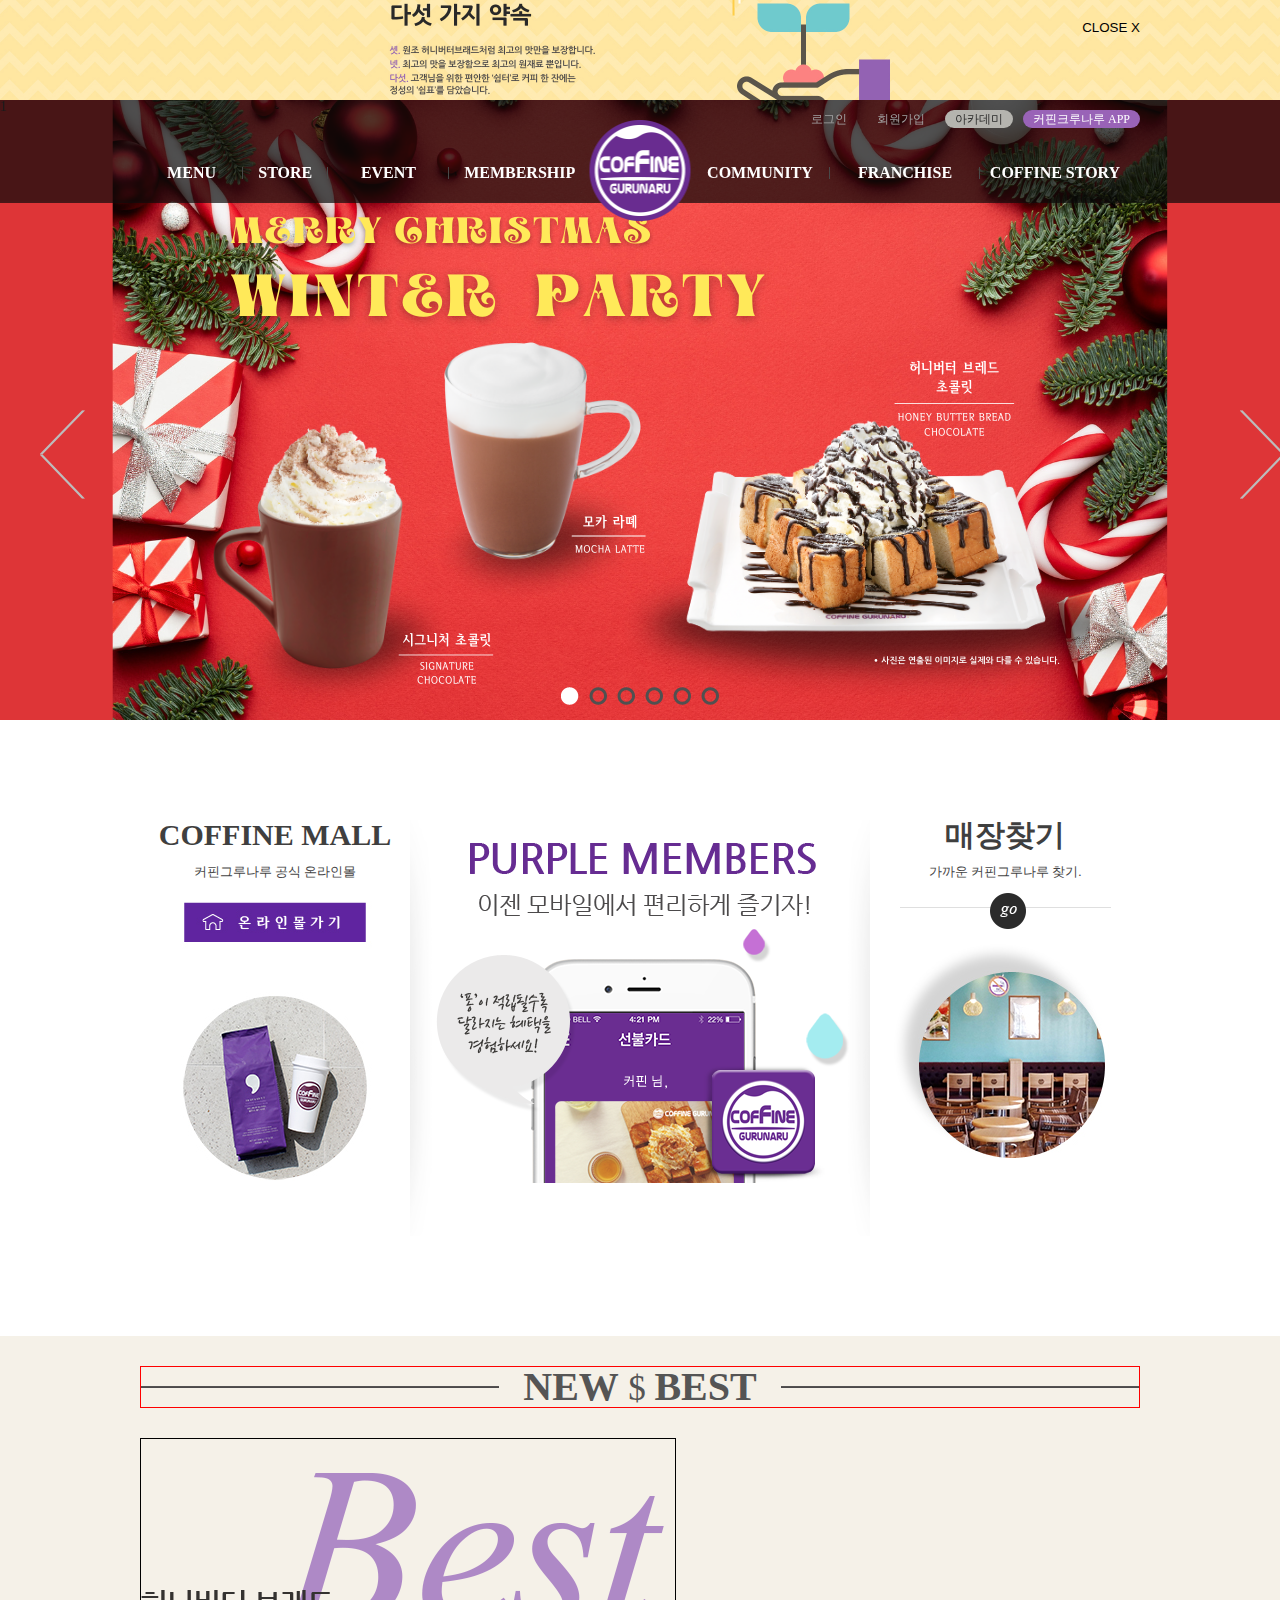
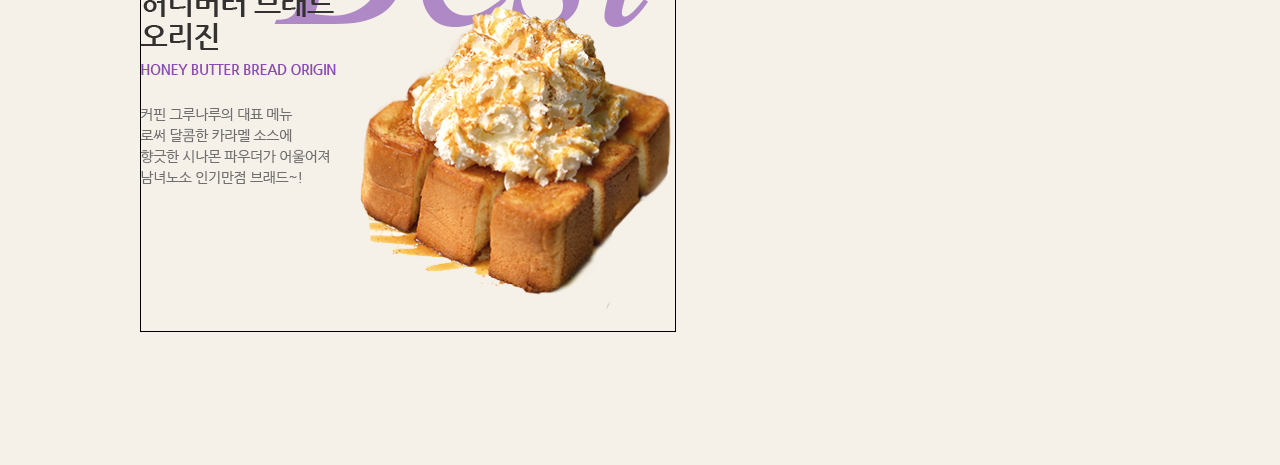
==== index.html @ 31d51dbd "커핀그루나루 1일차" ====
<!DOCTYPE html>
<html lang="ko">
<head>
    <meta charset="UTF-8">
    <meta name="viewport" content="width=device-width, initial-scale=1.0">
    <title>커핀 그루나루 </title>
    <link rel="shortcut icon" href="img/favicon.ico">
    <link rel="stylesheet" href="css/reset.css">
    <link rel="stylesheet" href="css/slick.css">
    <link rel="stylesheet" href="css/style.css">

    <script src="script/jquery-3.7.1.js"></script>
    <script src="script/jquery-ui.js"></script>
    <script src="script/slick.js"></script>
    <script src="script/myscript.js"></script>
</head>
<body>
    
    <!-- 팝업 -->
    <div class="pop">
        <a href="#">배너</a>
        <div class="pop_inner">
            <button>CLOSE X</button>
        </div> <!-- pop_inner -->
    </div><!--  pop -->

    <!-- header영역 -->
    <header id="header">
        <h1 class="logo"><a href="#">로고</a></h1>

        <div class="header_b">
            <div class="header_inner">
                <ul class="util">
                    <li class="u1"><a href="#">로그인</a></li>
                    <li class="u2"><a href="#">회원가입</a></li>
                    <li class="u3"><a href="#">아카데미</a></li>
                    <li class="u4"><a href="#">커핀크루나루 APP</a></li>
                </ul> <!-- util -->

                <!-- gnb영역 -->
                <div class="gnb">
                    <ul class="gnb_left">

                        <li class="g1">
                            <a href="#">MENU</a>
                            <ul class="sub">
                                <li><a href="#">New & Best</a></li>
                                <li><a href="#">Theme Menu</a></li>
                                <li><a href="#">Coffee</a></li>
                                <li><a href="#">Tea & Beverage</a></li>
                                <li><a href="#">Wine</a></li>
                                <li><a href="#">Dessert</a></li>
                                <li><a href="#">MD</a></li>
                            </ul> <!-- sub -->
                        </li> <!-- g1 -->

                        <li class="g2">
                            <a href="#">STORE</a>
                            <ul class="sub">
                                <li><a href="#">매장찾기</a></li>
                                <li><a href="#">신규매장</a></li>
                            </ul> <!-- sub -->
                        </li> <!-- g2 -->

                        <li class="g3">
                            <a href="#">EVENT</a>
                            <ul class="sub">
                                <li><a href="#">진행중인 이벤트</a></li>
                                <li><a href="#">종료된 이벤트</a></li>
                                <li><a href="#">당첨자 발표</a></li>
                            </ul> <!-- sub -->
                        </li> <!-- g3 -->

                        <li class="g4">
                            <a href="#">MEMBERSHIP</a>
                            <ul class="sub">
                                <li><a href="#">퍼플멤버스 소개</a></li>
                                <li><a href="#">퍼플멤버스 혜택</a></li>
                                <li class="s_3"><a href="#">퍼플멤버스 충전형 <br> /기프트 카드</a></li>
                                <li><a href="#">자주 묻는 질문</a></li>
                            </ul> <!-- sub -->
                        </li> <!-- g4 -->

                    </ul><!-- gnb_left -->

                    <ul class="gnb_right">

                        <li class="g5">
                            <a href="#">COMMUNITY</a>
                            <ul class="sub">
                                <li><a href="#">새소식</a></li>
                                <li><a href="#">자주 묻는 질문</a></li>
                                <li><a href="#">고객의 소리</a></li>
                            </ul> <!-- sub -->
                        </li> <!-- g5 -->

                        <li class="g6">
                            <a href="#">FRANCHISE</a>
                            <ul class="sub">
                                <li><a href="#">가맹안내</a></li>
                                <li><a href="#">투자비용</a></li>
                                <li><a href="#">인테리어</a></li>
                                <li><a href="#">자주 묻는 질문</a></li>
                                <li><a href="#">개설문의</a></li>
                                <li><a href="#">지원 제도</a></li>
                                <li><a href="#">해외 사업</a></li>
                                <li><a href="#">점주광장</a></li>
                            </ul> <!-- sub -->
                        </li> <!-- g7 -->

                        <li class="g7">
                            <a href="#">COFFINE STORY</a>
                            <ul class="sub">
                                <li><a href="#">커핀그루나루 소개</a></li>
                                <li><a href="#">Coffee + Wine</a></li>
                                <li><a href="#">메뉴 스토리</a></li>
                                <li><a href="#">광고자료</a></li>
                                <li><a href="#">글로벌 브랜드</a></li>
                                <li><a href="#">사회공헌</a></li>
                                <li><a href="#">채용정보</a></li>
                                <li><a href="#">찾아오시는 길</a></li>
                            </ul> <!-- sub -->
                        </li> <!-- g8 -->

                    </ul><!-- gnb_right -->

                </div> <!-- gnb -->

            </div><!-- header_inner -->

        </div><!-- header_b -->

    </header><!-- header -->

    <section id="main">
        <div class="main_visual">
            <ul class="move">
                <li class="main1"><a href="#">1</a></li>
                <li class="main2"><a href="#">2</a></li>
                <li class="main3"><a href="#">3</a></li>
                <li class="main4"><a href="#">4</a></li>
                <li class="main5"><a href="#">5</a></li>
                <li class="main6"><a href="#">6</a></li>
            </ul> <!-- move -->

        </div> <!-- main_visual -->

        <div class="section1">
            <div class="mall">
                <ul>
                    <li>COFFINE MALL</li>
                    <li>커핀그루나루 공식 온라인몰</li>
                    <li><a href="#"><img src="img/GO.jpg" alt="GO"></a></li>
                    <li><a href="#"><img src="img/main_intro_img3.jpg" alt="main_intro_img3"></a></li>
                </ul>
            </div><!-- mall -->

            <div class="members">
                <a href="#"><img src="img/PURPLE MEMBERS .png" alt=""></a>
            </div> <!-- members -->

            <div class="find">
                <ul>
                    <li>매장찾기</li>
                    <li>가까운 커핀그루나루 찾기.</li>
                    <li><a href="#"><img src="img/GO.gif" alt="GO"></a></li>
                    <li><img src="img/main_intro_img2.jpg" alt="main_intro_img2"></li>
                </ul>
            </div> <!-- find -->
        </div><!-- section1 -->

        <div class="section2">
            <div class="section2_inner">
                <h2>NEW <span> $ </span> BEST</h2>

                <div class="best">
                    <a href="#"><img src="img/허니버터.png" alt="허니버터"></a>
                </div><!-- best -->
            </div><!-- section2_inner -->

        </div> <!-- section2 -->

    </section> <!-- main -->
</body>
</html>
---- css/style.css ----
@charset "utf-8";

/* 팝업 */
.pop{
    width: 100%;
    height: 100px;
    position: relative;
    /* display: none; */
}
.pop a{
    display: block;
    height: 100px;
    background: url("../img/NSqxmcu8eA6ZwG9f_20160212.jpg") no-repeat center center;
    background-size: cover;
    text-indent: -9999px;
}
.pop .pop_inner{
    width: 1000px;
    height: 100%;
    position: absolute;
    left: 50%;
    top: 0;
    transform: translateX(-50%);
    text-align: right;
}
.pop .pop_inner button{
    border: none;
    background-color: transparent;
    cursor: pointer;
    margin-top: 20px;
}

/* header영역 */
#header{
    width: 100%;
    height: 103px;
    position: relative;
    z-index: 30;
}
.logo{
    position: absolute;
    left: 50%;
    top: 20px;
    transform: translateX(-50%);
}
.logo a{
    display: block;
    width: 101px;
    height: 101px;
    text-indent: -9999px;
    background: url("../img/coffine\ gurunaru.png");
}
.header_b{
    width: 100%;
    height: 103px;
    background: url("../img/header_bg.png") repeat-x;
}
.header_inner{
    width: 1000px;
    margin: 0 auto;
}
.util{
    /* border: 1px solid red; */

    /* text-align: right; */
    display: flex;
    justify-content: flex-end;
}
.util li{
    /* display: inline-block; */
    margin: 10px 0 0 10px;
}
.util li a{
    display: block;
    color: #a2a2a2;
    font-size: 12px;
    padding: 3px 10px;
}
.util li a:hover{
    color: white;
}
.util li.u3 a{
    background-color: #b5b4af;
    border-radius: 10px;
    color: #2b2b2b;
}
.util li.u4 a{
    color: white;
    background-color: #9963b7;
    border-radius: 10px;
}

/* gnb영역 */
.gnb{
    display: flex;
    justify-content: space-between;
    width: 100%;
    margin-top: 20px;
}
.gnb > ul{
    display: flex;
    width: 45%;
    /* border: 1px solid red; */
}
.gnb > ul > li{
    position: relative;
    /* border: 1px solid gold; */
}
.gnb > ul > li > a{
    display: block;
    font-size: 16px;
    color: white;
    font-weight: bold;
    line-height: 50px;
    text-align: center;
    position: relative;
    background-image: url("../img/gnb_line.gif");
    background-repeat: no-repeat;
    background-position: right center;
}
.gnb > ul > li:last-child > a{
    background: none;
}

.gnb > ul > li:hover > a{
    color: #9963b7;
}

/* .gnb > ul > li > a::after{
    content: "";
    display: block;
    width: 1px;
    height: 12px;
    background: white;
    background-image: url("../img/gnb_line.gif");
    position: absolute;
    right: 0;
    top: 20px;
}
.gnb > ul > li:last-child > a::after{
    display: none;
} */

.gnb > ul .g1{width: 110px;}
.gnb > ul .g2{width: 90px;}
.gnb > ul .g3{width: 130px;}
.gnb > ul .g4{width: 150px;}
.gnb > ul .g5{width: 140px;}
.gnb > ul .g6{width: 150px;}
.gnb > ul .g7{width: 150px;}

.sub{
    position: absolute;
    width: 100%;
    /* border: 1px solid yellow; */
    top: 60px;
    left: 0;
    text-align: center;
}
.sub li{}
.sub li a{
    display: block;
    font-size: 13px;
    color: #919191;
    line-height: 30px;
}
.sub li.s_3 a{
    line-height: 15px;
    padding: 5px 0;
}
.sub li a:hover{
    background-color: pink;
}

/* main영역 */
#main{
    width: 100%;
}
.main_visual{
    width: 100%;
    height: 620px;
    margin-top: -103px;
    /* border: 1px solid red; */
}

.move{
    width: 100%;
    height: 620px;
}
.move .slick-slide{
    height: 620px;
}
.move .slick-slide a{
    display: block;
}
.move a{
    display: block;
    width: 100%;
    height: 620px;
}

.main1 a{
    background: url("../img/mainslide1.png") no-repeat center top;
    background-size: cover;
}
.main2 a{
    background: url("../img/mainslide2.png") no-repeat center top;
    background-size: cover;
}
.main3 a{
    background: url("../img/mainslide3.jpg") no-repeat center top;
    background-size: cover;
}
.main4 a{
    background: url("../img/mainslide3.jpg") no-repeat center top;
    background-size: cover;
}
.main5 a{
    background: url("../img/mainslide4.jpg") no-repeat center top;
    background-size: cover;
}
.main6 a{
    background: url("../img/mainslide5.jpg") no-repeat center top;
    background-size: cover;
}

.move .slick-dots{
    position: absolute;
    left: 50%;
    bottom: 10px;
    transform: translateX(-50%);
    text-align: center;
}
.move .slick-dots li{
    display: inline-block;
    margin: 5px;
}
.move .slick-dots li button{
    display: block;
    width: 18px;
    height: 18px;
    border: none;
    background-color: transparent;
    background-image: url("../img/main_visual_pager_off.png");
    background-repeat: no-repeat;
    text-indent: -9999px;
    cursor: pointer;
}
.move .slick-dots li.slick-active button{
    background-image: url("../img/main_visual_pager_on.png");
}

.move .slick-arrow{
    position: absolute;
    top: 50%;
    left: 50%;
    width: 45px;
    height: 89px;
    border: none;
    background-color: transparent;
    cursor: pointer;
    z-index: 10;
    text-indent: -9999px;
}
.move .slick-arrow.slick-prev{
    background-image: url("../img/main_visual_prev.png");
    background-repeat: no-repeat;
    margin-left: -600px;
}
.move .slick-arrow.slick-next{
    background-image: url("../img/main_visual_next.png");
    background-repeat: no-repeat;
    margin-left: 600px;
}


/* section1영역 */
.section1{
    width: 1000px;
    margin: 0 auto;
    text-align: center;
    display: flex;
    padding: 100px 0;
}
.section1>div{
    height: 416px;
}
.section1>div ul{}
.section1>div ul li:first-child{
    font-size: 30px;
    font-weight: bold;
    color: #3f3f3f;
    margin-bottom: 15px;
}
.section1>div ul li:nth-child(2){
    font-size: 13px;
    margin-bottom: 15px;
}

/* section2영역 */
.section2{
    width: 100%;
    height: 729px;
    background-color: #f5f1e8;
}
.section2_inner{
    width: 1000px;
    margin: 0 auto;
    padding: 30px 0;
}
.section2_inner h2{
    text-align: center;
    font-size: 40px;
    color: #555;
    background: url("../img/main_menu_title_line.png") no-repeat center center;
    margin-bottom: 30px;
    border: 1px solid red;
}
.section2_inner h2 span{
    font-weight: 400;
    font-size: 35px;
}

.best{
    border: 1px solid black;
    width: 536px;
    height: 494px;
    background: url("../img/main_menu_best_bg.png") no-repeat ;
}
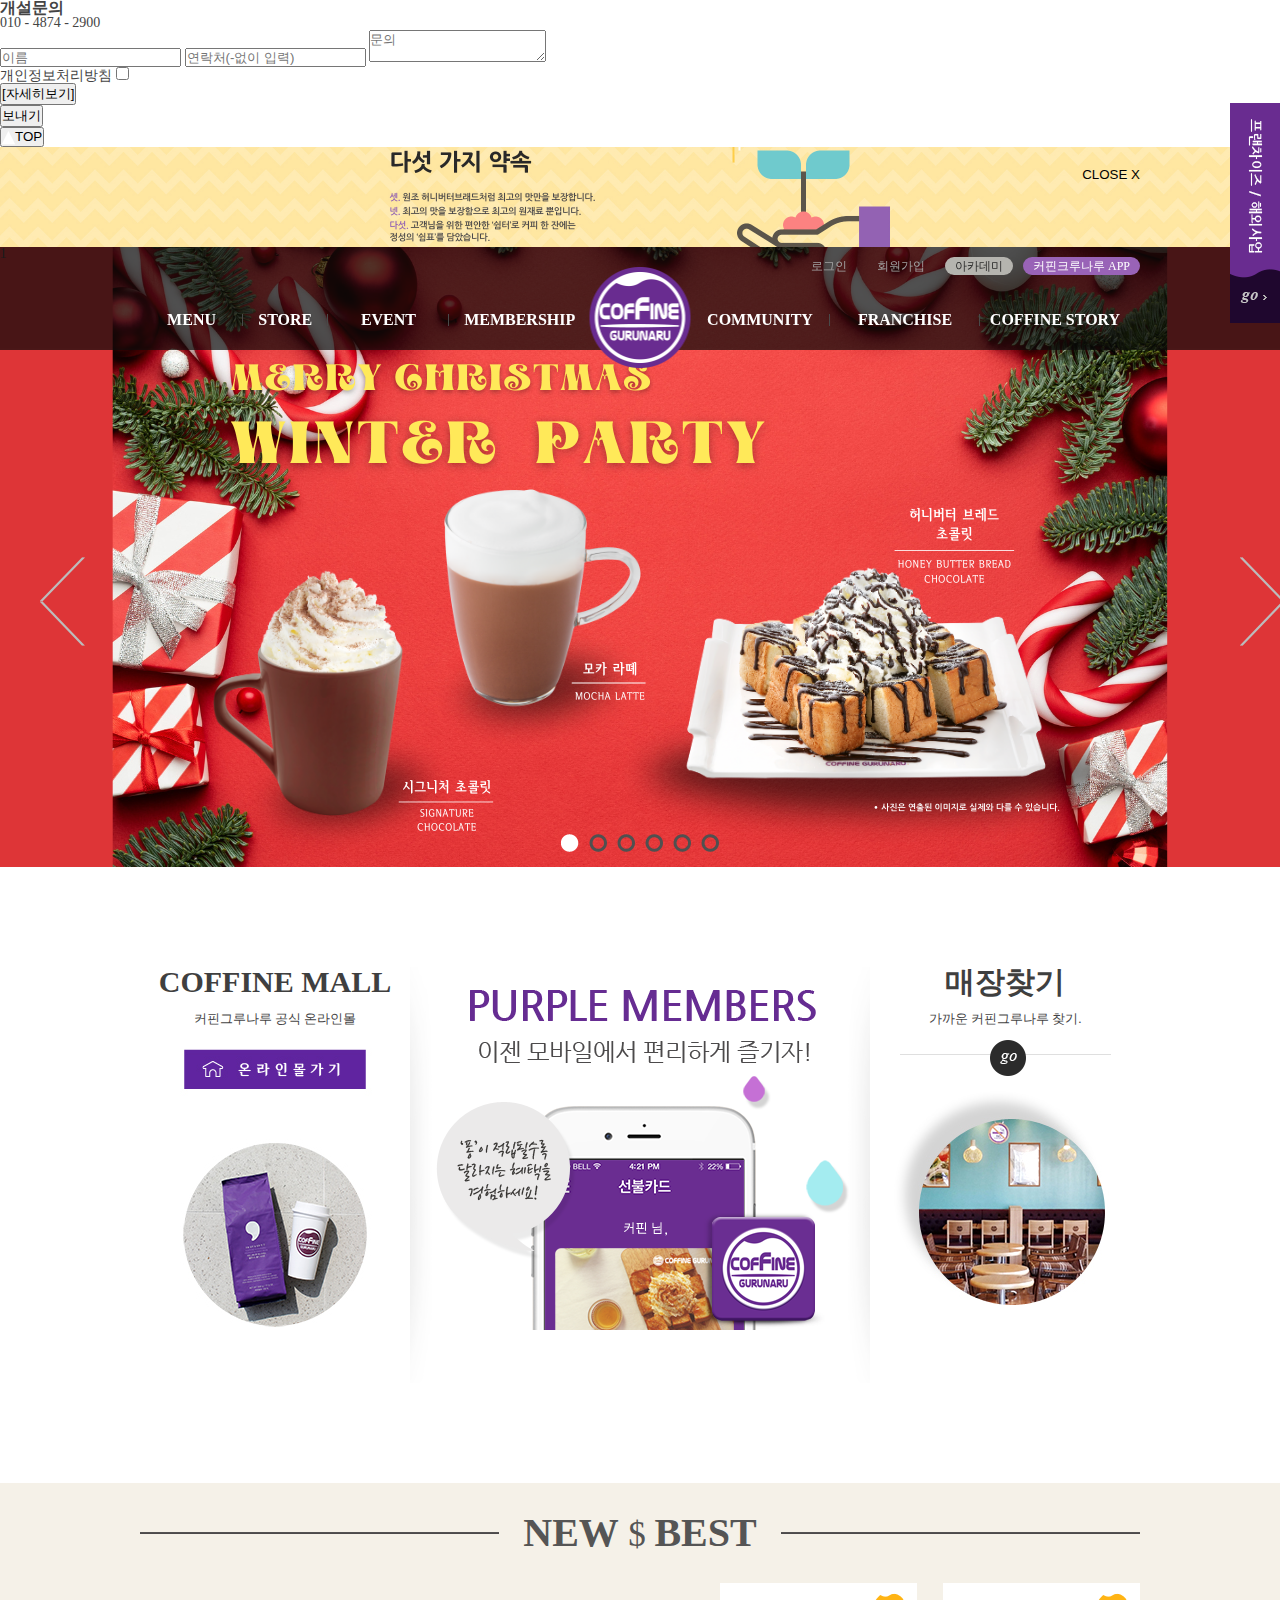
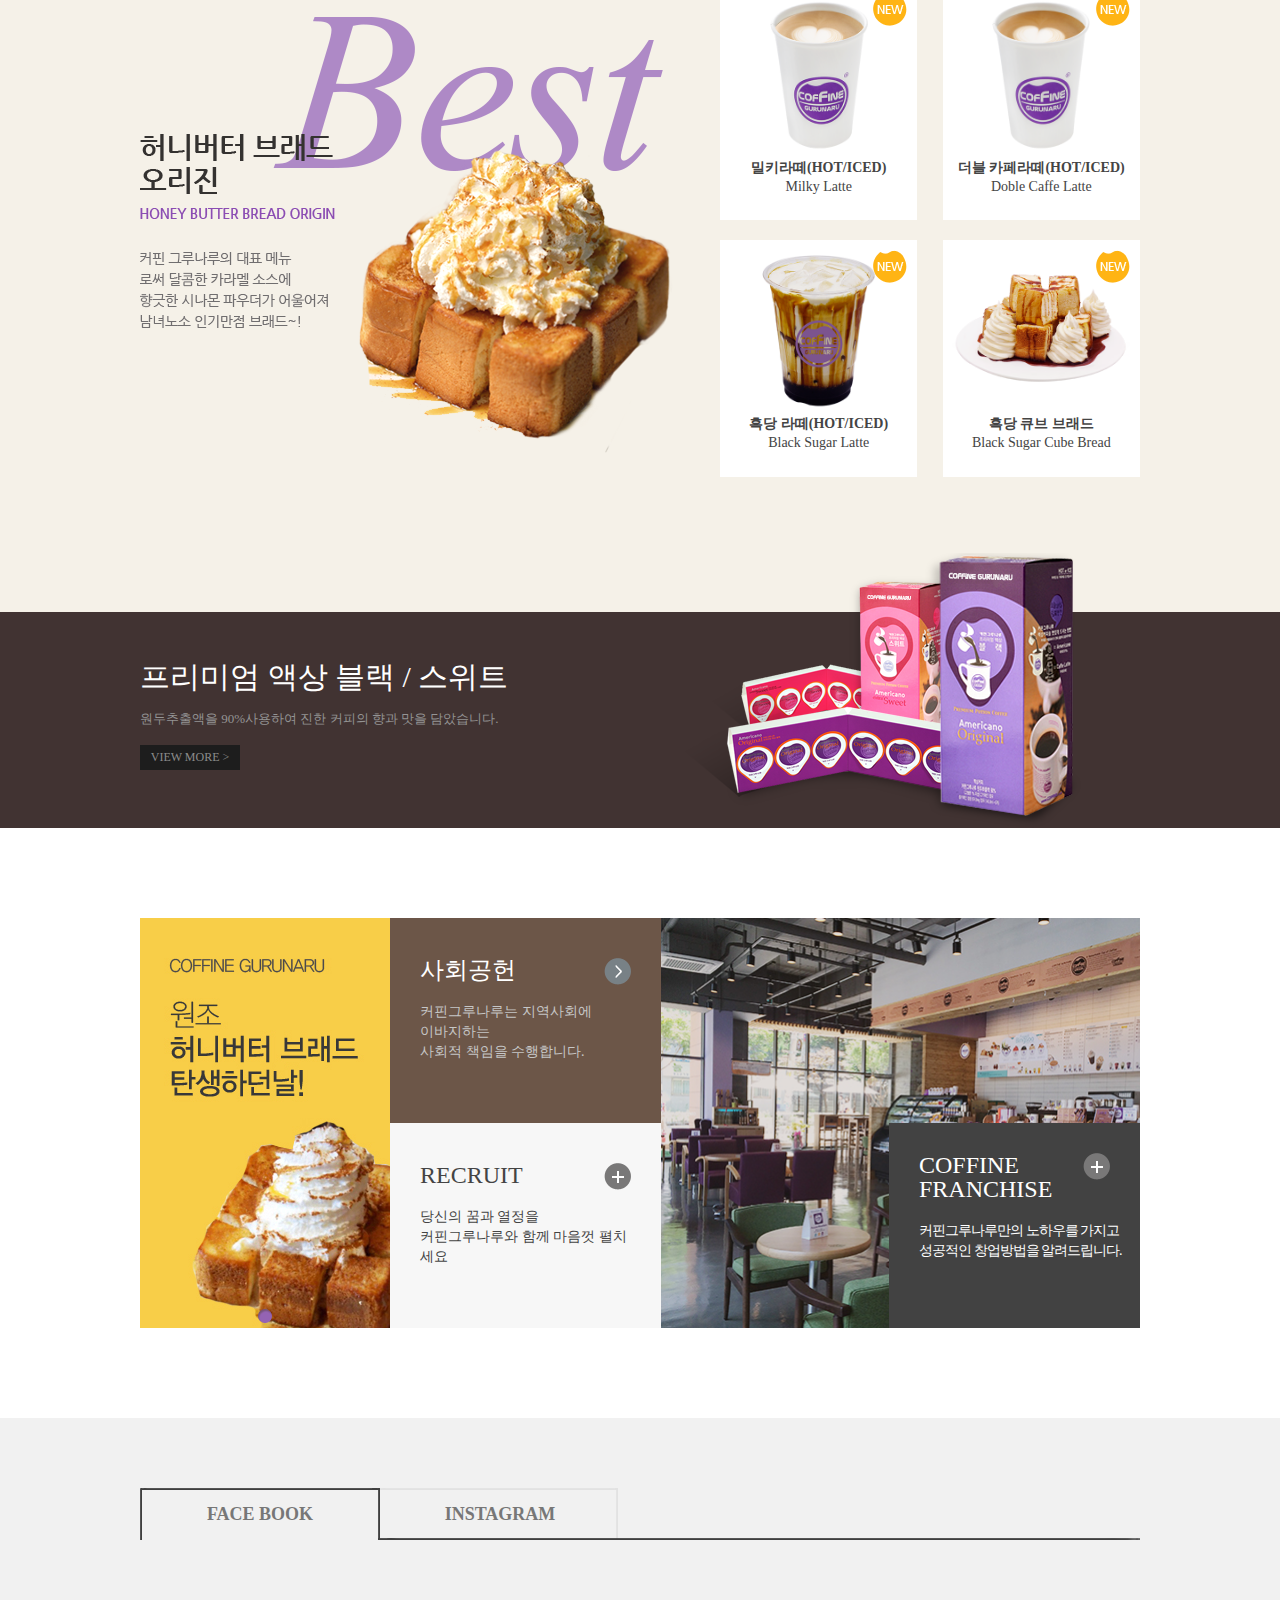
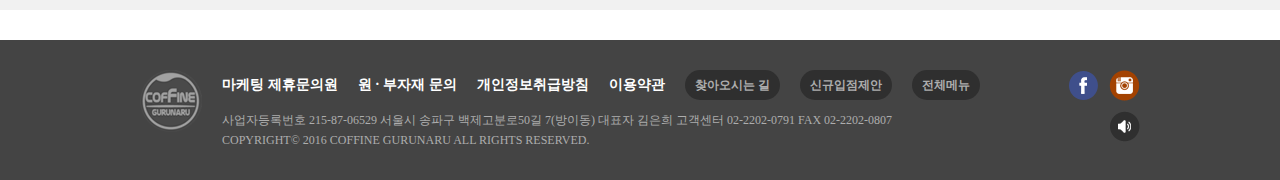
==== commit 719e8118: "커핀그루나루 2일차" ====
--- a/index.html
+++ b/index.html
@@ -15,6 +15,45 @@
     <script src="script/myscript.js"></script>
 </head>
 <body>
+
+    <!-- 오른쪽 벽 팝업 -->
+    <div class="quick">
+        <a href="#"><img src="img/btn_franchise_go.gif" alt="btn_franchise_go"></a>
+    </div><!-- quick -->
+
+    <!-- 개설문의 팝업 -->
+    <div class="answer">
+        <div class="answer_inner">
+
+            <h3>개설문의</h3>
+            <p>010 - 4874 - 2900</p>
+
+            <div class="info">
+
+                <form action="#">
+                    <input type="text" placeholder="이름">
+                    <input type="text" placeholder="연락처(-없이 입력)">
+                    <textarea name="" id="" placeholder="문의"></textarea>
+                    
+                    <div class="check">
+                        <a href="#">개인정보처리방침</a>
+                        <span><input type="checkbox"></span>
+                    </div><!-- check -->
+
+                    <button>[자세히보기]</button>
+
+                    <div class="send">
+                        <button>보내기</button>
+                    </div><!-- send -->
+                </form>
+
+            </div><!-- info -->
+        </div><!-- answer_inner -->
+
+        <div class="top">
+            <button><a href="#header"><img src="img/top_btn.png" alt="top_btn">TOP</a></button>
+        </div><!-- top -->
+    </div><!-- answer -->
     
     <!-- 팝업 -->
     <div class="pop">
@@ -176,10 +215,170 @@
                 <div class="best">
                     <a href="#"><img src="img/허니버터.png" alt="허니버터"></a>
                 </div><!-- best -->
+
+                <div class="new">
+                    <ul class="new_list">
+                        <li>
+                            <a href="#">
+                                <ul>
+                                    <li><img src="img/main_menu_ico_new.png" alt="main_menu_ico_new"></li>
+                                    <li><img src="img/밀키라떼.png" alt="밀키라떼"></li>
+                                    <li><strong>밀키라떼(HOT/ICED)</strong></li>
+                                    <li>Milky Latte</li>
+                                </ul>
+                            </a>
+                        </li>
+                        <li>
+                            <a href="#">
+                                <ul>
+                                    <li><img src="img/main_menu_ico_new.png" alt="main_menu_ico_new"></li>
+                                    <li><img src="img/더블 카페라떼.png" alt="더블 카페라떼"></li>
+                                    <li><strong>더블 카페라떼(HOT/ICED)</strong></li>
+                                    <li>Doble Caffe Latte</li>
+                                </ul>
+                            </a>
+                        </li>
+                        <li>
+                            <a href="#">
+                                <ul>
+                                    <li><img src="img/main_menu_ico_new.png" alt="main_menu_ico_new"></li>
+                                    <li><img src="img/흑당 라떼.png" alt="흑당 라떼"></li>
+                                    <li><strong>흑당 라떼(HOT/ICED)</strong></li>
+                                    <li>Black Sugar Latte</li>
+                                </ul>
+                            </a>
+                        </li>
+                        <li>
+                            <a href="#">
+                                <ul>
+                                    <li><img src="img/main_menu_ico_new.png" alt="main_menu_ico_new"></li>
+                                    <li><img src="img/흑당 큐브 브래드.png" alt="흑당 큐브 브래드"></li>
+                                    <li><strong>흑당 큐브 브래드</strong></li>
+                                    <li>Black Sugar Cube Bread</li>
+                                </ul>
+                            </a>
+                        </li>
+                    </ul><!-- new_list -->
+
+                </div><!-- new -->
+
             </div><!-- section2_inner -->
 
         </div> <!-- section2 -->
 
+        <div class="section3">
+            <div class="section3_inner">
+                <h2>프리미엄 액상 <strong>블랙 / 스위트</strong></h2>
+                <p>원두추출액을 90%사용하여 진한 커피의 향과 맛을 담았습니다.</p>
+                <a href="#">VIEW MORE &gt;</a>
+                <img src="img/main_menu_banner_img.png" alt="main_menu_banner_img">
+            </div><!-- section_inner -->
+        </div><!-- section3 -->
+
+        <div class="section4">
+
+            <div class="s4_left">
+                <ul class="s4_left_move">
+                    <li><a href="#"><img src="img/CaYidjnEzb5qtJMk_20160126.jpg" alt="CaYidjnEzb5qtJMk_20160126"></a></li>
+                    <li><a href="#"><img src="img/CaYidjnEzb5qtJMk_20160126.jpg" alt="CaYidjnEzb5qtJMk_20160126"></a></li>
+                </ul><!-- s4_left_move -->
+            </div><!-- s4_left -->
+
+            <div class="s4_middle">
+                <div class="s4_middle_top">
+                    <a href="#">
+                        <h3>사회공헌</h3>
+                        <p>
+                            커핀그루나루는 지역사회에 <br>
+                            이바지하는<br>
+                            사회적 책임을 수행합니다.
+                        </p>
+                        <img src="img/btn_main_article_type1.png" alt="btn_main_article_type1">
+                    </a>
+                </div><!-- s4_middle_top -->
+                
+                <div class="s4_middle_bottom">
+                    <a href="#">
+                        <h3>RECRUIT</h3>
+                        <p>
+                            당신의 꿈과 열정을 <br>
+                            커핀그루나루와 함께 마음껏 펼치세요
+                        </p>
+                        <img src="img/btn_main_article_type2.png" alt="btn_main_article_type2">
+                    </a>
+                </div><!-- s4_middle_bottom -->
+            </div><!-- s4_middle -->
+            
+            <div class="s4_right">
+                <div class="s4_right_coff">
+                    <a href="#">
+                        <h3>
+                            COFFINE <br>
+                            FRANCHISE
+                        </h3>
+                        <p>
+                            커핀그루나루만의 노하우를 가지고<br>
+                            성공적인 창업방법을 알려드립니다.
+                        </p>
+                        <img src="img/btn_main_article_type2.png" alt="btn_main_article_type2">
+                    </a>
+                </div> <!-- s4_right_coff -->
+            </div><!-- s4_right -->
+
+        </div><!-- section4 -->
+
+        <div class="section5">
+            <div class="section5_inner">
+                <ul>
+                    <li class="on"><a href="#">FACE BOOK</a></li>
+                    <li><a href="#">INSTAGRAM</a></li>
+                </ul>
+            </div><!-- section5_inner -->
+        </div><!-- section5 -->
+
     </section> <!-- main -->
+
+    <footer id="footer">
+        <div class="foot_inner">
+
+            <div class="f_logo">
+                <img src="img/ft_logo.gif" alt="ft_logo">
+            </div><!-- f_logo -->
+
+            <div class="f_wrap">
+                <ul class="f_gnb">
+                    <li><a href="#">마케팅 제휴문의원</a></li>
+                    <li><a href="#">원 · 부자재 문의</a></li>
+                    <li><a href="#">개인정보취급방침</a></li>
+                    <li><a href="#">이용약관</a></li>
+                </ul><!-- f_gnb -->
+
+                <ul class="f_gnb_1">
+                    <li><a href="#">찾아오시는 길</a></li>
+                    <li><a href="#">신규입점제안</a></li>
+                    <li><a href="#">전체메뉴</a></li>
+                </ul><!-- f_gnb_1 -->
+
+                <div class="address">
+                    <address>
+                        사업자등록번호 215-87-06529 서울시 송파구 백제고분로50길 7(방이동) 대표자 김은희    고객센터 02-2202-0791 FAX 02-2202-0807
+                    </address>
+                    <p>
+                        COPYRIGHT&copy; 2016 COFFINE GURUNARU ALL RIGHTS RESERVED.
+                    </p>
+                </div><!-- address -->
+            </div><!-- f_wrap -->
+
+            <div class="sns_wrap">
+                <ul class="sns">
+                    <li><a href="#" class="fa">fa</a></li>
+                    <li><a href="#" class="in">in</a></li>
+                </ul>
+                <a href="#" class="sp">스피커</a>
+            </div><!-- sns_wrap -->
+
+        </div><!-- foot_inner -->
+    </footer><!-- footer -->
+
 </body>
 </html>--- a/css/style.css
+++ b/css/style.css
@@ -314,7 +314,7 @@
     color: #555;
     background: url("../img/main_menu_title_line.png") no-repeat center center;
     margin-bottom: 30px;
-    border: 1px solid red;
+    /* border: 1px solid red; */
 }
 .section2_inner h2 span{
     font-weight: 400;
@@ -322,8 +322,352 @@
 }
 
 .best{
-    border: 1px solid black;
+    /* border: 1px solid black; */
     width: 536px;
     height: 494px;
     background: url("../img/main_menu_best_bg.png") no-repeat ;
-}
+    float: left;
+}
+
+/* new 영역 */
+.new{
+    width: 420px;
+    /* border: 1px solid red; */
+    float: right;
+    height: 494px;
+}
+.new_list{
+    display: flex;
+    justify-content: space-between;
+    flex-wrap: wrap;
+    height: 100%;
+    align-content: space-between;
+}
+.new_list > li{
+    width: 47%;
+    /* border: 1px solid black; */
+    background-color: white;
+    height: 48%;
+    position: relative;
+    text-align: center;
+}
+.new_list > li::after{
+    content: "";
+    display: none;
+    width: 100%;
+    height: 100%;
+    border: 5px solid orange;
+    position: absolute;
+    left: 0;
+    top: 0;
+    transition: all 0.3s;
+    box-sizing: border-box;
+}
+.new_list > li:hover::after{
+    display: block;
+}
+.new_list > li ul li:nth-child(1) img{
+    position: absolute;
+    right: 10px;
+    top: 10px;
+}
+.new_list > li ul li:nth-child(2) img{
+    width: 90%;
+}
+.new_list > li ul li:nth-child(3){
+    margin-bottom: 5px;
+}
+
+/* section3 영역 */
+.section3{
+    height: 216px;
+    background-color: #413332;
+    width: 100%;
+}
+.section3_inner{
+    width: 1000px;
+    margin: 0 auto;
+    height: 100%;
+    position: relative;
+}
+.section3_inner h2{
+    color: white;
+    font-size: 30px;
+    padding: 50px 0 20px 0;
+    font-weight: 300;
+}
+.section3_inner p{
+    font-size: 13px;
+    color: #949494;
+    margin-bottom: 20px;
+}
+.section3_inner a{
+    display: block;
+    width: 100px;
+    height: 25px;
+    background-color: #1d1d1d;
+    line-height: 25px;
+    text-align: center;
+    color: #8c8c8c;
+    font-size: 12px;
+}
+.section3_inner img{
+    position: absolute;
+    right: 0;
+    bottom: 0;
+}
+
+/* section4 영역 */
+.section4{
+    width: 1000px;
+    margin: 90px auto;
+    height: 410px;
+    display: flex;
+}
+.s4_left{
+    width: 250px;
+    height: 410px;
+}
+.s4_left_move{
+    height: 410px;
+}
+.s4_left_move .slick-slide{}
+.s4_left_move .slick-dots{
+    position: absolute;
+    left: 50%;
+    bottom: 5px;
+    transform: translateX(-50%);
+}
+.s4_left_move .slick-dots li{}
+.s4_left_move .slick-dots li button{
+    display: block;
+    width: 14px;
+    height: 14px;
+    border: none;
+    text-indent: -9999px;
+    background-image: url("../img/main_article_pager_off.png");
+    background-color: transparent;
+    background-repeat: no-repeat;
+}
+.s4_left_move .slick-dots li.slick-active button{
+    background-image: url("../img/main_article_pager_on.png");
+}
+
+
+.s4_middle{
+    width: 271px;
+    height: 410px;
+}
+
+.s4_middle_top{
+    height: 50%;
+    background-color: #6c5648;
+    padding: 40px 30px;
+}
+
+.s4_middle_bottom{
+    height: 50%;
+    background-color: #f7f7f7;
+    padding: 40px 30px;
+}
+.s4_middle a{
+    display: block;
+    width: 100%;
+    height: 100%;
+    position: relative;
+}
+
+.s4_middle .s4_middle_top h3{
+    color: white;
+    font-size: 24px;
+    font-weight: 500;
+    margin-bottom: 20px;
+}
+.s4_middle .s4_middle_bottom h3{
+    font-size: 24px;
+    font-weight: 500;
+    margin-bottom: 20px;
+}
+.s4_middle .s4_middle_top p{
+    font-size: 14px;
+    color: #c6c6c6;
+    line-height: 20px;
+}
+.s4_middle .s4_middle_bottom p{
+    font-size: 14px;
+    line-height: 20px;
+}
+.s4_middle img{
+    position: absolute;
+    right: 0;
+    top: 0;
+}
+
+.s4_right{
+    width: 479px;
+    height: 410px;
+    background-image: url("../img/main_article_section3.jpg");
+    background-repeat: no-repeat;
+    background-size: cover;
+    position: relative;
+}
+.s4_right_coff{
+    width: 251px;
+    height: 205px;
+    background-color: #424242;
+    position: absolute;
+    right: 0;
+    bottom: 0;
+    padding: 30px 10px 0 30px;
+}
+.s4_right_coff a{
+    display: block;
+    height: 100%;
+    position: relative;
+}
+.s4_right_coff a h3{
+    color: white;
+    font-size: 24px;
+    font-weight: 500;
+    margin-bottom: 20px;
+}
+.s4_right_coff a p{
+    color: white;
+    line-height: 20px;
+    letter-spacing: -1px;
+}
+.s4_right_coff a img{
+    position: absolute;
+    right: 20px;
+    top: 0;
+}
+
+/* section5 영역 */
+.section5{
+    background-color: #f1f1f1;
+    width: 100%;
+    height: 192px;
+    padding: 70px 0;
+}
+.section5_inner{
+    width: 1000px;
+    height: 100%;
+    margin: 0 auto;
+    background-image: url("../img/main_sns_tab.gif");
+    background-repeat: no-repeat;
+}
+.section5_inner ul{}
+.section5_inner ul li{
+    width: 240px;
+    height: 52px;
+    float: left;
+}
+.section5_inner ul li a{
+    display: block;
+    width: 100%;
+    height: 100%;
+    line-height: 52px;
+    text-align: center;
+    font-size: 18px;
+    font-weight: bold;
+    color: #777;
+}
+.section5_inner ul li.on a{
+    background-image: url("../img/main_sns_tab_on.gif");
+}
+
+
+/* footer영역 */
+#footer{
+    background-color: #444;
+}
+.foot_inner{
+    width: 1000px;
+    margin: 30px auto 0;
+    padding: 30px 0;
+    display: flex;
+    justify-content: space-between;
+}
+
+.f_logo{
+    width: 62px;
+    height: 62px;
+}
+.f_wrap{
+    /* border: 1px solid white; */
+    color: white;
+    display: flex;
+    flex-wrap: wrap;
+    margin-left: 20px;
+}
+.f_wrap ul{
+    display: flex;
+}
+.f_wrap ul li{
+    margin-right: 20px;
+}
+.f_wrap ul li a{
+    display: block;
+    line-height: 30px;
+    font-weight: 600;
+}
+
+.f_gnb_1 a{
+    font-size: 12px;
+    border-radius: 20px;
+    background-color: #2f2f2f;
+    padding: 0 10px;
+    color: #adadad !important;
+}
+.address{
+    font-size: 12px;
+    margin-top: 10px;
+    color: #adadad;
+    line-height: 20px;
+}
+.address address{
+    font-style: normal;
+}
+.address p{}
+
+
+
+.sns_wrap{}
+.sns{
+    display: flex;
+}
+.sns li{
+    margin-left: 10px;
+}
+.sns li a{
+    display: block;
+    width: 31px;
+    height: 31px;
+    text-indent: -9999px;
+}
+.sns li a.fa{
+    background: url("../img/sns_facebook.png") no-repeat;
+}
+.sns li a.in{
+    background: url("../img/sns_instagram.png") no-repeat;
+}
+.sns_wrap .sp{
+    display: block;
+    width: 31px;
+    height: 31px;
+    text-indent: -9999px;
+    background: url("../img/speaker.png") no-repeat;
+    float: right;
+    margin-top: 10px;
+}
+
+
+/* 오른쪽 벽 팝업 */
+.quick{
+    width: 50px;
+    height: 220px;
+    position: fixed;
+    right: 0;
+    top: 103px;
+    z-index: 500;
+}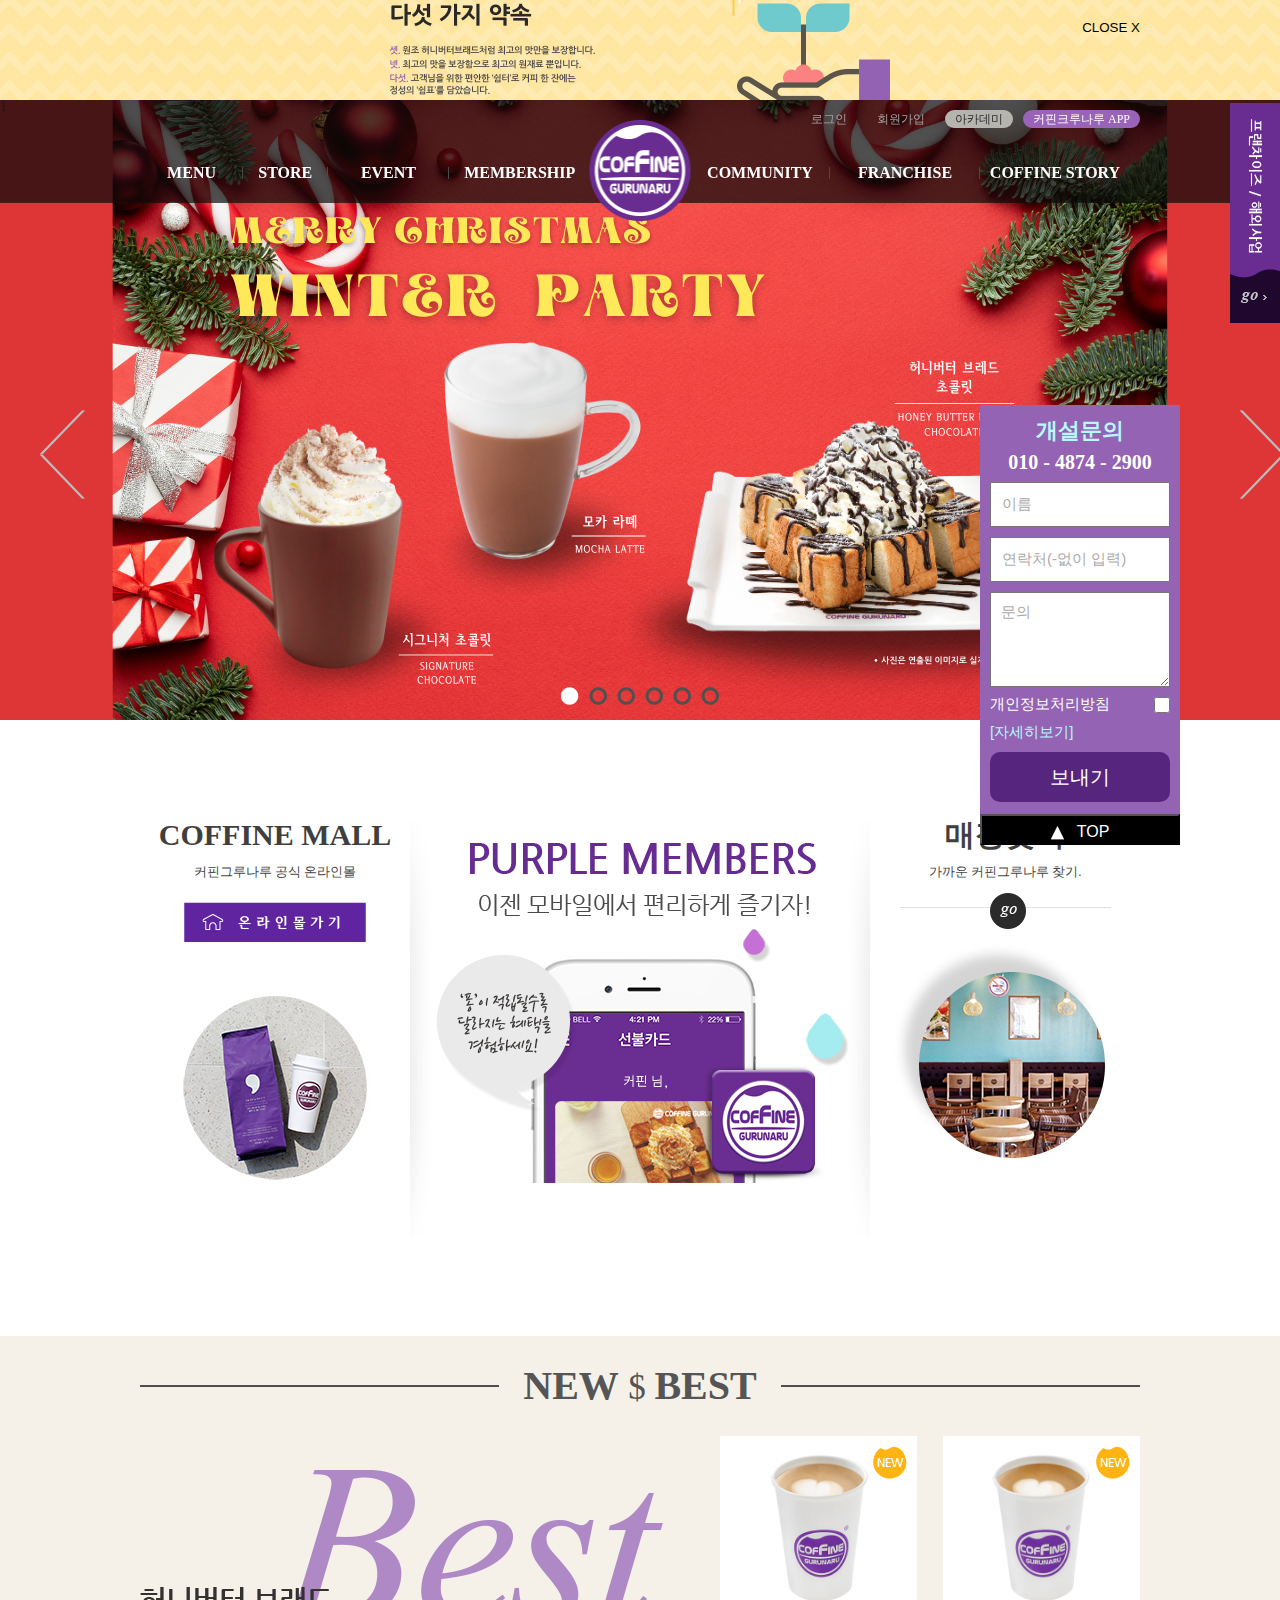
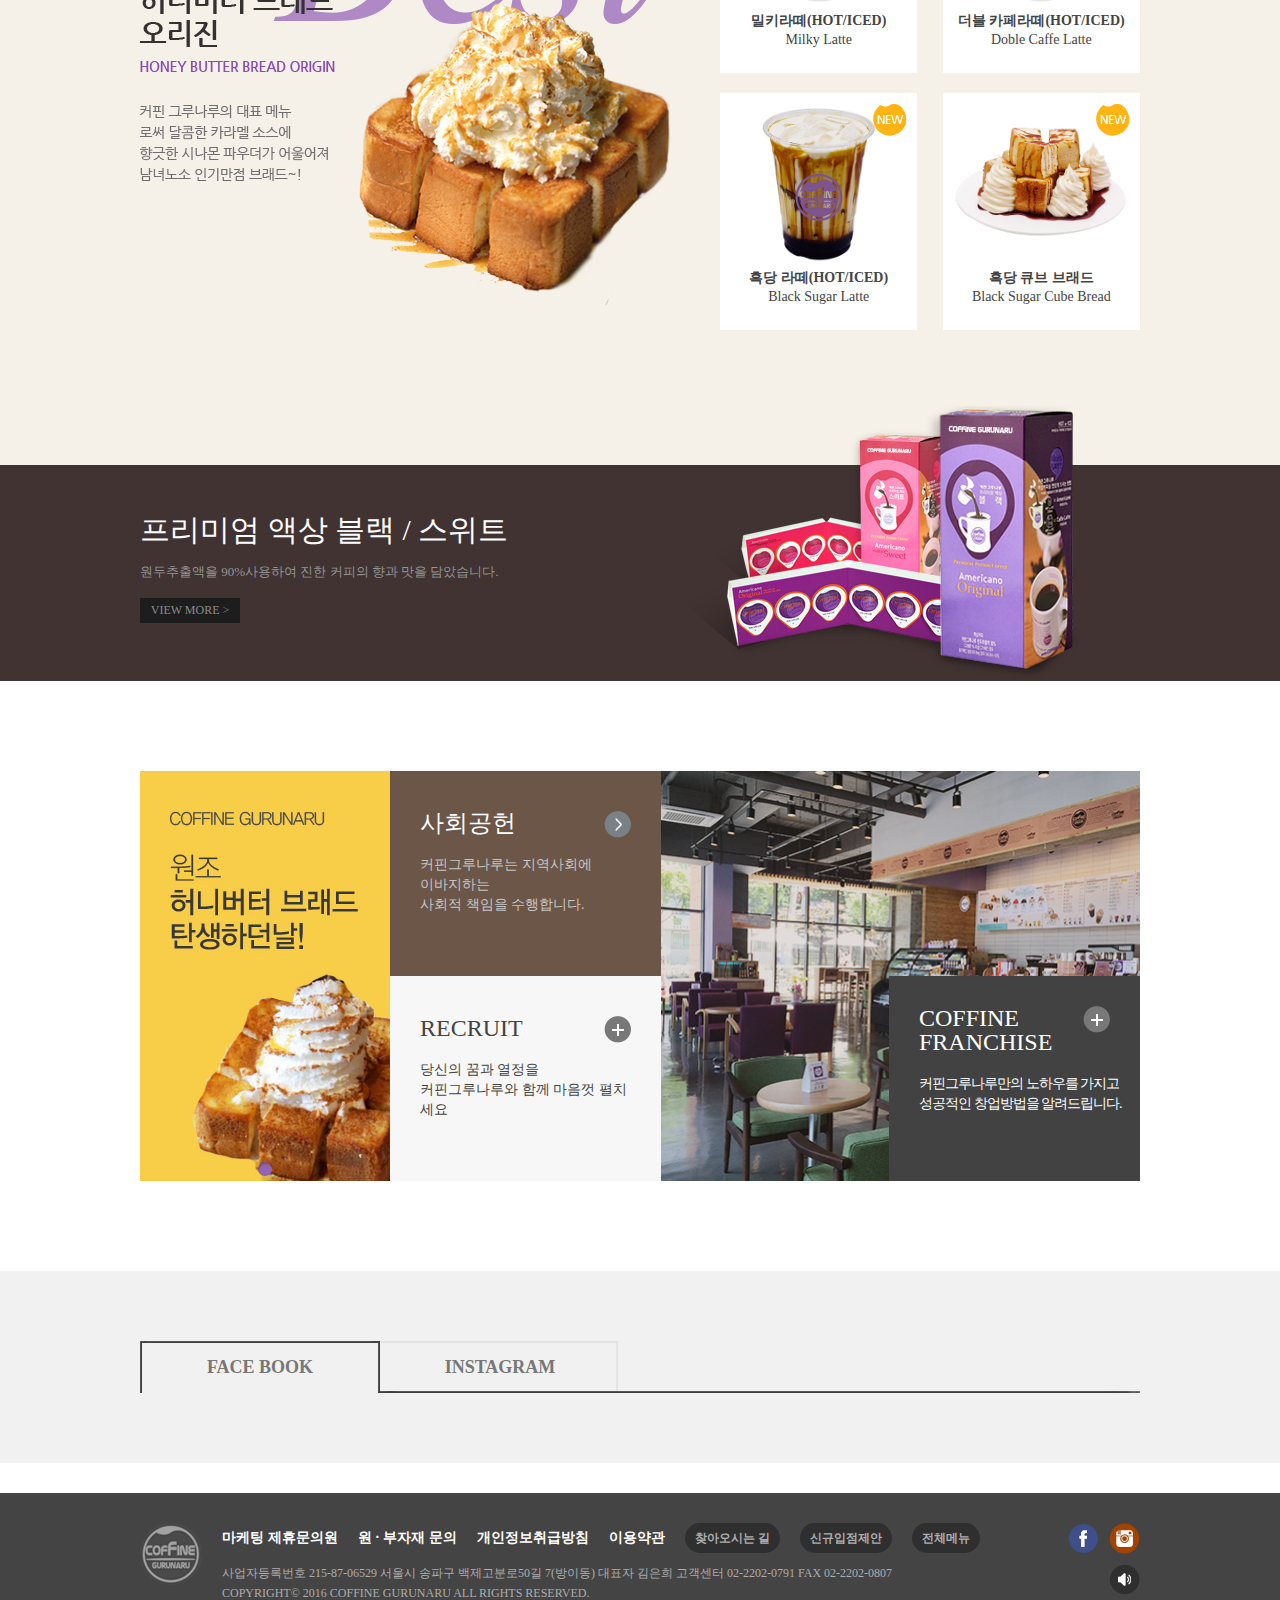
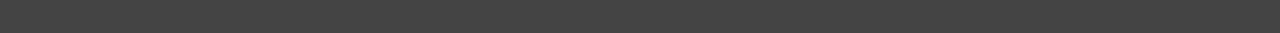
==== commit 2d3edef8: "3일차 커핀 그루나루" ====
--- a/index.html
+++ b/index.html
@@ -51,7 +51,7 @@
         </div><!-- answer_inner -->
 
         <div class="top">
-            <button><a href="#header"><img src="img/top_btn.png" alt="top_btn">TOP</a></button>
+            <button><a href="#header"><img src="img/top_btn.png" alt="top_btn"> &nbsp; TOP</a></button>
         </div><!-- top -->
     </div><!-- answer -->
     
--- a/css/style.css
+++ b/css/style.css
@@ -670,4 +670,111 @@
     right: 0;
     top: 103px;
     z-index: 500;
-}+}
+
+/* 개설문의 팝업 */
+.answer{
+    width: 200px;
+    height: 440px;
+    background-color: #9463b4;
+    position: fixed;
+    top: 45%;
+    right: 100px;
+    z-index: 400;
+    text-align: center;
+}
+.answer_inner{
+    height: 409px;
+    padding: 15px 10px;
+}
+.answer_inner h3{
+    font-size: 22px;
+    font-weight: 800;
+    color: #b6f9ff;
+}
+.answer_inner > p{
+    color: white;
+    font-size: 20px;
+    margin: 10px 0;
+    font-weight: bold;
+}
+
+.info{}
+.info input{
+    width: 100%;
+    display: block;
+    height: 45px;
+    margin-bottom: 10px;
+    padding-left: 10px;
+}
+.info textarea{
+    display: block;
+    height: 95px;
+    width: 100%;
+    padding: 10px;
+    margin-bottom: 10px;
+}
+
+.info input::placeholder{
+    font-size: 15px;
+    color: #aaa;
+}
+.info textarea::placeholder{
+    font-size: 15px;
+    color: #aaa;
+}
+.check{
+    display: flex;
+    justify-content: space-between;
+}
+.check a{
+    font-size: 15px;
+    color: white;
+}
+.check span{}
+.check span input{
+    display: block;
+    width: 16px;
+    height: 16px;
+}
+
+.info > form > button{
+    background-color: transparent;
+    border: none;
+    color: #b6f9ff;
+    font-size: 15px;
+    display: block;
+    text-align: left;
+}
+
+.send{
+    margin-top: 10px;
+}
+.send button{
+    display: block;
+    background-color: #56257e;
+    border: none;
+    height: 50px;
+    width: 100%;
+    line-height: 50px;
+    border-radius: 10px;
+    color: white;
+    cursor: pointer;
+    font-size: 20px;
+}
+
+.top{
+    height: 31px;
+    background-color: #000;
+    width: 100%;
+}
+.top button{
+    display: block;
+    width: 100%;
+    height: 31px;
+    line-height: 31px;
+    background-color: transparent;
+    color: white;
+    font-size: 16px;
+}
+
